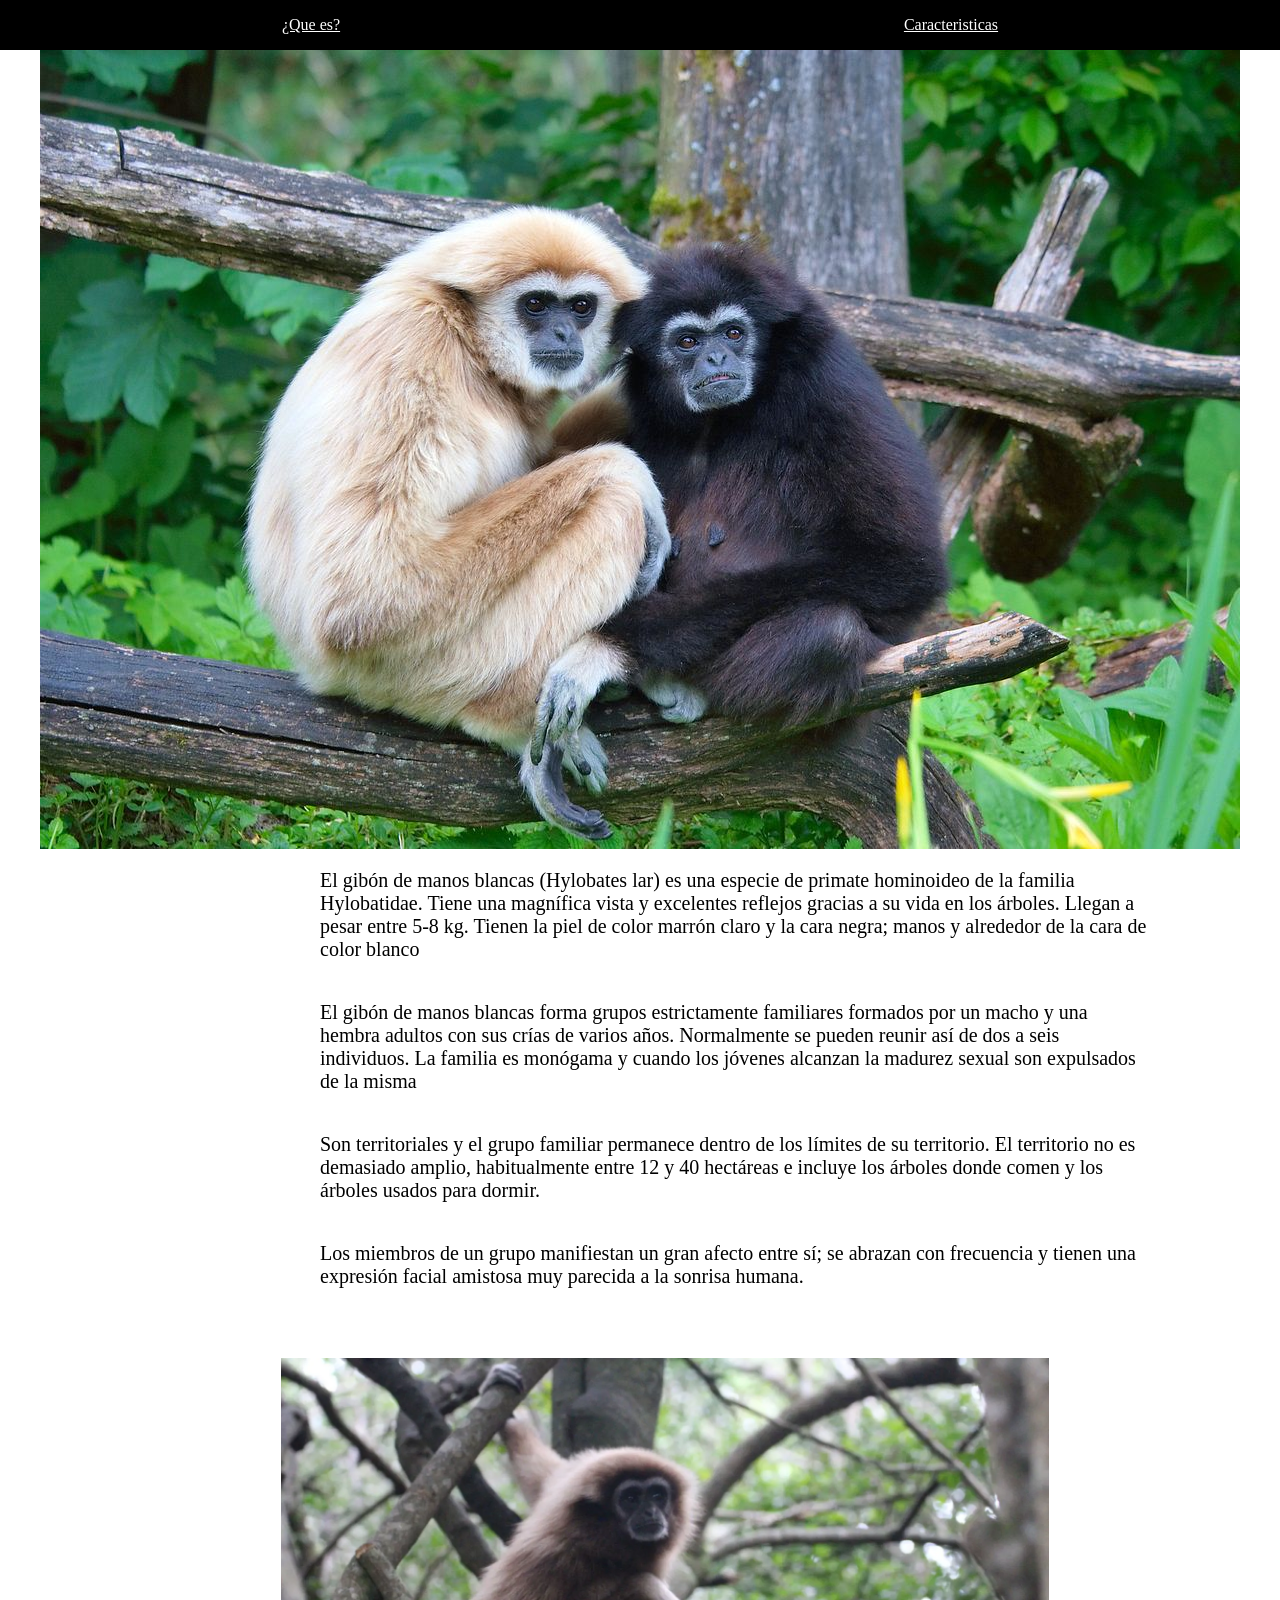
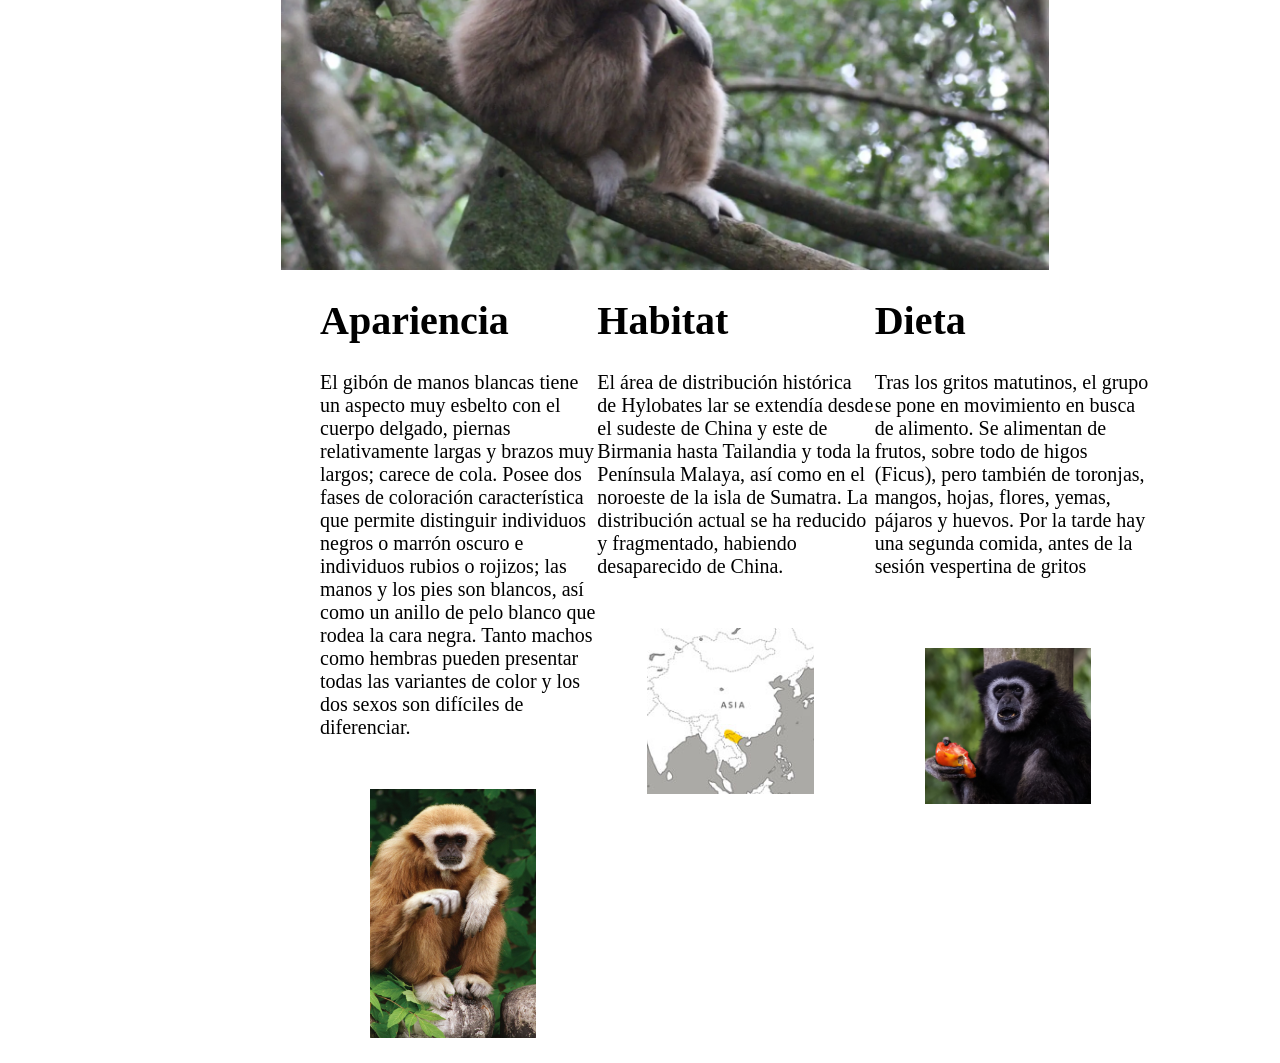
==== index.html @ 8e579f1b "Add files via upload" ====
<!DOCTYPE html>
<html lang="en">
<head>
    <meta charset="UTF-8">
    <meta name="viewport" content="width=device-width, initial-scale=1.0">
    <link rel="stylesheet" href="./css/estilos.css">
    <title>Gibbones</title>
</head>
<body>

    <div class="nav">

        <a href="#Que-es"><p>¿Que es?</p></a>
        <a href="#caracteristicas"><p>Caracteristicas</p></a>

    </div>

    <div class="img">

        <img src="./images/Imagen 1.jpg" alt="">

    </div>

    <div class="Texto" id="Que-es">

        <p>El gibón de manos blancas (Hylobates lar) es una especie de primate hominoideo de la familia Hylobatidae. Tiene una magnífica vista y excelentes reflejos gracias a su vida en los árboles. Llegan a pesar entre 5-8 kg. Tienen la piel de color marrón claro y la cara negra; manos y alrededor de la cara de color blanco</p>

        <p>
            El gibón de manos blancas forma grupos estrictamente familiares formados por un macho y una hembra adultos con sus crías de varios años. Normalmente se pueden reunir así de dos a seis individuos. La familia es monógama y cuando los jóvenes alcanzan la madurez sexual son expulsados de la misma
        </p>

        <p>
            Son territoriales y el grupo familiar permanece dentro de los límites de su territorio. El territorio no es demasiado amplio, habitualmente entre 12 y 40 hectáreas e incluye los árboles donde comen y los árboles usados para dormir.
        </p>

        <p>
            Los miembros de un grupo manifiestan un gran afecto entre sí; se abrazan con frecuencia y tienen una expresión facial amistosa muy parecida a la sonrisa humana.
        </p>
    </div>



    <div class="img">
        <img class="img-ultimas" src="./images/Imagen 2.webp" alt="">
    </div>

    <div class="Texto-2" id="caracteristicas">

        <div class="div-t2">
            <h1>Apariencia</h1>
            <p>
                El gibón de manos blancas tiene un aspecto muy esbelto con el cuerpo delgado, piernas relativamente largas y brazos muy largos; carece de cola. Posee dos fases de coloración característica que permite distinguir individuos negros o marrón oscuro e individuos rubios o rojizos; las manos y los pies son blancos, así como un anillo de pelo blanco que rodea la cara negra. Tanto machos como hembras pueden presentar todas las variantes de color y los dos sexos son difíciles de diferenciar.
                <img class="img-ultimas" src="./images/Imagen texto 3.jpg" alt="">
            </p>
        </div>

        <div class="div-t2">
            <h1>Habitat</h1>
            <p>
                El área de distribución histórica de Hylobates lar se extendía desde el sudeste de China y este de Birmania hasta Tailandia y toda la Península Malaya, así como en el noroeste de la isla de Sumatra. La distribución actual se ha reducido y fragmentado, habiendo desaparecido de China.
                <img class="img-ultimas" src="./images/imagen 3.jpg" alt="">
            </p>
        </div>

        
        <div class="div-t2">
            <h1>Dieta</h1>
            <p>
                Tras los gritos matutinos, el grupo se pone en movimiento en busca de alimento. Se alimentan de frutos, sobre todo de higos (Ficus), pero también de toronjas, mangos, hojas, flores, yemas, pájaros y huevos. Por la tarde hay una segunda comida, antes de la sesión vespertina de gritos
            </p>
            <img class="img-ultimas" src="./images/Imagen del texto 5.jpg" alt="">
            
        </div>

    </div>

    
</body>
</html>
---- css/estilos.css ----
body{

    margin: 0;
    padding: 0;
    border: 0;
    
}

.nav{
    background-color: black;
    display: flex;
    justify-content: space-around;
}

.img{
    display: flex;
    justify-content: center;
    align-items: center;

}

.Texto{
    display: flex;
    padding-left: 320px;
    width: 65%;
    flex-direction: column;
    font-size: 20px;
}

.Texto-2{
    display: flex;
    padding-left: 320px;
    width: 65%;
    flex-direction: row;
    font-size: 20px;
}


.div-t2{
    width: 90%;
}

.img-ultimas{
    width: 60%;
    padding-top: 50px;
    padding-left: 50px;
}

a{
    color: white;
}
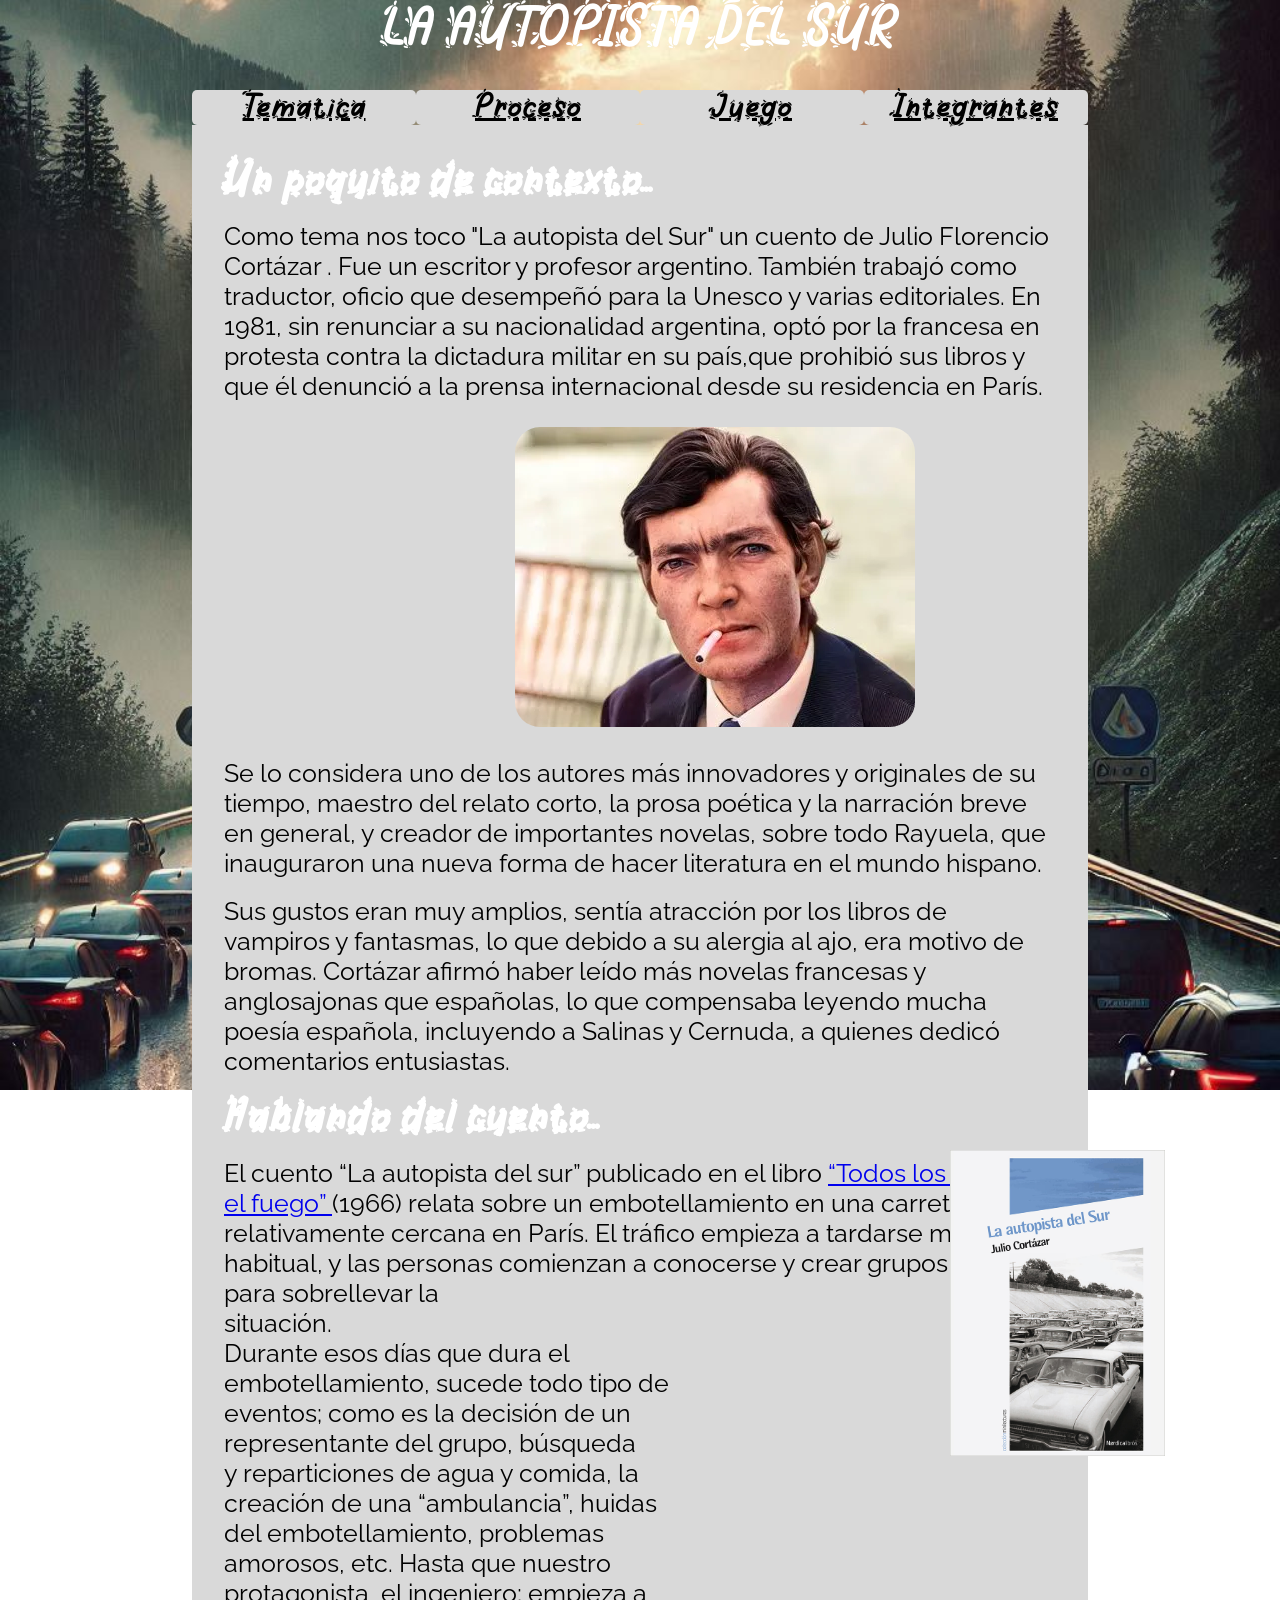
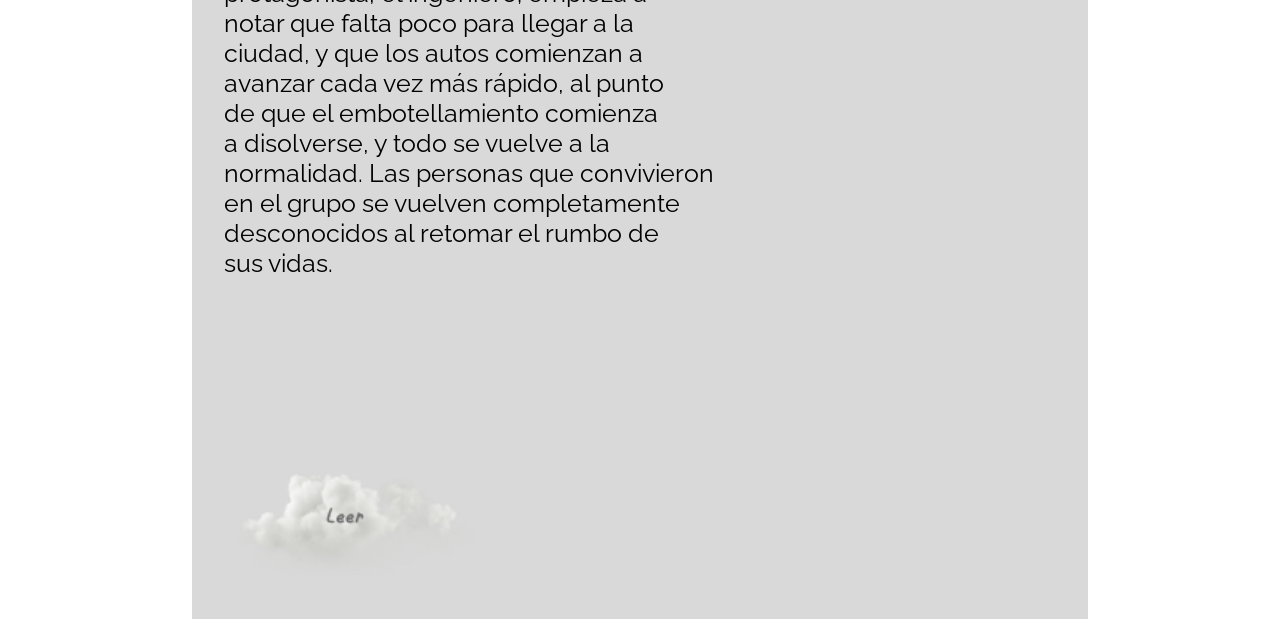
==== commit 9feccc2b: "Add files via upload" ====
--- a/index.html
+++ b/index.html
@@ -4,76 +4,111 @@
     <meta charset="UTF-8">
     <meta name="viewport" content="width=device-width, initial-scale=1.0">
     <link rel="stylesheet" href="./css/estilos.css">
-    <title>Gibbones</title>
+    <link rel="icon" href="./images/julio-cortazarjpg.webp">
+    <title>LA AUTOPISTA DEL SUR</title>
 </head>
 <body>
+    
+    <section class="pagina">
+        <div>
+            <h11>LA AUTOPISTA DEL SUR</h1>
+        </div>
+    </section>
 
-    <div class="nav">
+    <section class="cuerpo">
 
-        <a href="#Que-es"><p>¿Que es?</p></a>
-        <a href="#caracteristicas"><p>Caracteristicas</p></a>
-
-    </div>
-
-    <div class="img">
-
-        <img src="./images/Imagen 1.jpg" alt="">
-
-    </div>
-
-    <div class="Texto" id="Que-es">
-
-        <p>El gibón de manos blancas (Hylobates lar) es una especie de primate hominoideo de la familia Hylobatidae. Tiene una magnífica vista y excelentes reflejos gracias a su vida en los árboles. Llegan a pesar entre 5-8 kg. Tienen la piel de color marrón claro y la cara negra; manos y alrededor de la cara de color blanco</p>
-
-        <p>
-            El gibón de manos blancas forma grupos estrictamente familiares formados por un macho y una hembra adultos con sus crías de varios años. Normalmente se pueden reunir así de dos a seis individuos. La familia es monógama y cuando los jóvenes alcanzan la madurez sexual son expulsados de la misma
-        </p>
-
-        <p>
-            Son territoriales y el grupo familiar permanece dentro de los límites de su territorio. El territorio no es demasiado amplio, habitualmente entre 12 y 40 hectáreas e incluye los árboles donde comen y los árboles usados para dormir.
-        </p>
-
-        <p>
-            Los miembros de un grupo manifiestan un gran afecto entre sí; se abrazan con frecuencia y tienen una expresión facial amistosa muy parecida a la sonrisa humana.
-        </p>
-    </div>
-
-
-
-    <div class="img">
-        <img class="img-ultimas" src="./images/Imagen 2.webp" alt="">
-    </div>
-
-    <div class="Texto-2" id="caracteristicas">
-
-        <div class="div-t2">
-            <h1>Apariencia</h1>
-            <p>
-                El gibón de manos blancas tiene un aspecto muy esbelto con el cuerpo delgado, piernas relativamente largas y brazos muy largos; carece de cola. Posee dos fases de coloración característica que permite distinguir individuos negros o marrón oscuro e individuos rubios o rojizos; las manos y los pies son blancos, así como un anillo de pelo blanco que rodea la cara negra. Tanto machos como hembras pueden presentar todas las variantes de color y los dos sexos son difíciles de diferenciar.
-                <img class="img-ultimas" src="./images/Imagen texto 3.jpg" alt="">
-            </p>
+        <div>
+            <ul class="navBar">
+                <li><a class="colorA" href="index.html">Tematica</a></li>
+                <li><a class="colorA" href="proceso.html">Proceso</a></li>
+                <li><a class="colorA" href="https://agustin-villalba-guillerat.github.io/juego-bruce/">Juego</a></li>
+                <li><a class="colorA" href="integrantes.html">Integrantes</a></li>
+            </ul>
         </div>
 
-        <div class="div-t2">
-            <h1>Habitat</h1>
-            <p>
-                El área de distribución histórica de Hylobates lar se extendía desde el sudeste de China y este de Birmania hasta Tailandia y toda la Península Malaya, así como en el noroeste de la isla de Sumatra. La distribución actual se ha reducido y fragmentado, habiendo desaparecido de China.
-                <img class="img-ultimas" src="./images/imagen 3.jpg" alt="">
+        <div class="cuerpo2">
+
+            <h1>Un poquito de contexto...</h1>
+
+            <br>
+
+            <p>Como tema nos toco "La autopista del Sur" un cuento de Julio Florencio Cortázar . 
+                Fue un escritor y profesor argentino. También trabajó como traductor, oficio que desempeñó para la Unesco y varias editoriales. En 1981, sin renunciar a su nacionalidad argentina, optó por la francesa en protesta contra la dictadura militar en su país,que prohibió sus libros y que él denunció a la prensa internacional desde su residencia en París.
             </p>
-        </div>
 
-        
-        <div class="div-t2">
-            <h1>Dieta</h1>
-            <p>
-                Tras los gritos matutinos, el grupo se pone en movimiento en busca de alimento. Se alimentan de frutos, sobre todo de higos (Ficus), pero también de toronjas, mangos, hojas, flores, yemas, pájaros y huevos. Por la tarde hay una segunda comida, antes de la sesión vespertina de gritos
+            <br>
+
+            <div class="img">
+                <img class="img-autor" src="./images/julio-cortazarjpg.webp" alt="">
+
+            </div>
+           
+            <br>
+
+            <p>Se lo considera uno de los autores más innovadores y originales de su tiempo, maestro 
+                del relato corto, la prosa poética y la narración breve en general, y creador de importantes
+                novelas, sobre todo Rayuela, que inauguraron una nueva forma de hacer literatura en el
+                mundo hispano.
             </p>
-            <img class="img-ultimas" src="./images/Imagen del texto 5.jpg" alt="">
+
+            <br>
+
+            <p>Sus gustos eran muy amplios, sentía atracción por los libros de vampiros y fantasmas, lo 
+                que debido a su alergia al ajo, era motivo de bromas. Cortázar afirmó haber leído más 
+                novelas francesas y anglosajonas que españolas, lo que compensaba leyendo mucha 
+                poesía española, incluyendo a Salinas y Cernuda, a quienes dedicó comentarios 
+                entusiastas.
+            </p>
+
+        <br>
+
+            <div>
+                <h1>Hablando del cuento...</h1>
+
+                <br>
+
+                <p>El cuento “La autopista del sur” publicado en el libro <a href="https://es.wikipedia.org/wiki/Todos_los_fuegos_el_fuego"> “Todos los fuegos el fuego” </a> (1966) 
+                    relata sobre un embotellamiento en una carretera relativamente cercana en París. El 
+                    tráfico empieza a tardarse más de lo habitual, y las personas comienzan a conocerse y 
+                    crear grupos sociales para sobrellevar la <br>
+                    situación.   <br>
+                    Durante esos días que dura el <br>
+                    embotellamiento, sucede todo tipo de <br>
+                    eventos; como es la decisión de un <br>
+                    representante del grupo, búsqueda <br>
+                    y reparticiones de agua y comida, la <br>
+                    creación de una “ambulancia”, huidas <br>
+                    del embotellamiento, problemas <br>
+                     amorosos, etc. Hasta que nuestro <br>
+                    protagonista, el ingeniero; empieza a <br>
+                     notar que falta poco para llegar a la  <br>
+                    ciudad, y que los autos comienzan a <br>
+                    avanzar cada vez más rápido, al punto <br>
+                    de que el embotellamiento comienza <br>
+                     a disolverse, y todo se vuelve a la <br> 
+                    normalidad. Las personas que convivieron <br>
+                     en el grupo se vuelven completamente <br>
+                     desconocidos al retomar el rumbo de <br>
+                     sus vidas. <br>
+                    </p>
+
+                    <br>
+
+                    <div class="img-cuento">
+                        <img src="./images/laautopistadelsur1-519f91bbf4f8761bbb16589505969170-640-0.jpg" alt="" style="width: 65%;">
+                    </div>
+                    
+            </div>
+
+            <a href="https://campuseducativo.santafe.edu.ar/wp-content/uploads/La-autopista-del-Sur-de-Julio-Cort%C3%A1zar.pdf"><img class="boton" src="./images/Group 1.png" alt=""> </a>
             
         </div>
 
-    </div>
+        <br>
 
-    
+      
+    </section>
+
+
 </body>
 </html>
--- a/css/estilos.css
+++ b/css/estilos.css
@@ -1,51 +1,518 @@
+* {
+    padding: 0;
+    margin: 0;
+    border: 0;
+}
+
+@font-face {
+    font-family: 'titulos';
+    src: url('../tipografias/titulos.otf')
+    }
+
+    @font-face {
+        font-family: 'p';
+        src: url('../tipografias/Raleway-Regular.ttf')
+        }
+
 body{
-
-    margin: 0;
-    padding: 0;
-    border: 0;
-    
-}
-
-.nav{
-    background-color: black;
-    display: flex;
+    background-image: url(../images/OIG4.jpg);
+    background-repeat: no-repeat;
+    background-size: cover;
+    background-attachment: fixed;
+
+    background-position: center center;
+}
+
+ul{
+    list-style-type: none;
+   
+
+}
+
+li{
+    font-family: 'titulos';
+    font-size: 30px;
+    color: black;
+    width: 250px;
+    background-color: #D9D9D9;
+    border-radius: 5px;
+    border: 0px solid #000;
+}
+
+p{
+    font-size: 25px;
+    font-family: 'p';
+}
+h11{
+    font-family: 'titulos';
+    color: white;
+    font-size: 50px;
+}
+h12{
+    font-family: 'p';
+    font-size: 40px;
+}
+h13{
+    font-family: 'p';
+    font-size: 40px;
+}
+
+h1{
+    font-family: 'titulos';
+    color: white;
+    font-size: 40px;
+}
+h3{
+    font-family: 'titulos';
+    color: white;
+}
+
+.desplegables{
+    display: flex;
+    flex-direction: row;
+}
+.desplegables2{
+    display: flex;
+    flex-direction: row;
+    align-items: center;
+    justify-content: center;
+}
+.desplegables3{
+    display: flex;
+    flex-direction: row;
     justify-content: space-around;
+    padding-top: 200px;
+}
+
+.boton-desplegable{
+    width: 400px;
+}
+
+.dropdown {
+    position: relative;
+    display: inline-block;
+}
+
+.dropbtn { 
+    border: none;
+    cursor: pointer;
+}
+
+.dropdown-content {
+    display: none; /* Inicialmente oculto */
+    position: absolute;
+    background-color: #D9D9D9;
+    min-width: 160px;
+
+    z-index: 1;
+}
+.texto{
+    display: flex;
+    text-align: start;
+}
+
+.dropdown-content a {
+    color: black;
+    padding: 12px 16px;
+    text-decoration: none;
+    display: block;
+}
+
+.dropdown-content a:hover {
+    background-color: #f1f1f1;
+
+}
+
+/* Mostrar el contenido cuando el checkbox está seleccionado */
+.dropdown-toggle:checked + .dropbtn + .dropdown-content {
+    display: flex;
+    flex-direction: column;
+    align-items: center;
+    justify-content: center;
+    text-align: center;
+    gap: 3rem;
+
+}
+
+
+
+
+
+.dropdown1 {
+    position: relative;
+    display: inline-block;
+}
+
+.dropbtn1 { 
+    border: none;
+    cursor: pointer;
+}
+
+.dropdown-content1 {
+    display: none; /* Inicialmente oculto */
+    position: absolute;
+    background-color: #D9D9D9;
+    min-width: 160px;
+
+    z-index: 1;
+}
+.texto{
+    display: flex;
+    text-align: start;
+}
+
+.dropdown-content1 a {
+    color: black;
+    padding: 12px 16px;
+    text-decoration: none;
+    display: block;
+}
+
+.dropdown-content1 a:hover {
+    background-color: #f1f1f1;
+
+}
+
+/* Mostrar el contenido cuando el checkbox está seleccionado */
+.dropdown-toggle1:checked + .dropbtn1 + .dropdown-content1 {
+    display: flex;
+    flex-direction: column;
+    align-items: center;
+    justify-content: center;
+    text-align: center;
+    gap: 3rem;
+
+}
+
+
+
+
+
+
+
+
+.dropdown2 {
+    position: relative;
+    display: inline-block;
+}
+
+.dropbtn2 { 
+    border: none;
+    cursor: pointer;
+}
+
+.dropdown-content2 {
+    display: none; /* Inicialmente oculto */
+    position: absolute;
+    background-color: #D9D9D9;
+    min-width: 160px;
+
+    z-index: 1;
+}
+
+.dropdown-content2 a {
+    color: black;
+    padding: 12px 16px;
+    text-decoration: none;
+    display: block;
+}
+
+.dropdown-content2 a:hover {
+    background-color: #f1f1f1;
+
+}
+
+/* Mostrar el contenido cuando el checkbox está seleccionado */
+.dropdown-toggle2:checked + .dropbtn2 + .dropdown-content2 {
+    display: flex;
+    flex-direction: column;
+    align-items: center;
+    justify-content: center;
+    text-align: center;
+    gap: 3rem;
+
+}
+
+
+
+
+
+
+
+
+.dropdown3 {
+    position: relative;
+    display: inline-block;
+}
+
+.dropbtn3 { 
+    border: none;
+    cursor: pointer;
+}
+
+.dropdown-content3 {
+    display: none; /* Inicialmente oculto */
+    position: absolute;
+    background-color: #D9D9D9;
+    min-width: 160px;
+
+    z-index: 1;
+}
+
+.dropdown-content3 a {
+    color: black;
+    padding: 12px 16px;
+    text-decoration: none;
+    display: block;
+}
+
+.dropdown-content3 a:hover {
+    background-color: #f1f1f1;
+
+}
+
+/* Mostrar el contenido cuando el checkbox está seleccionado */
+.dropdown-toggle3:checked + .dropbtn3 + .dropdown-content3 {
+    display: flex;
+    flex-direction: column;
+    align-items: center;
+    justify-content: center;
+    text-align: center;
+    gap: 3rem;
+
+}
+
+
+
+
+
+
+
+
+.dropdown4 {
+    position: relative;
+    display: inline-block;
+}
+
+.dropbtn4 { 
+    border: none;
+    cursor: pointer;
+}
+
+.dropdown-content4 {
+    display: none; /* Inicialmente oculto */
+    position: absolute;
+    background-color: #D9D9D9;
+    min-width: 160px;
+
+    z-index: 1;
+}
+
+
+.dropdown-content4 a {
+    color: black;
+    padding: 12px 16px;
+    text-decoration: none;
+    display: block;
+}
+
+.dropdown-content4 a:hover {
+    background-color: #f1f1f1;
+
+}
+
+/* Mostrar el contenido cuando el checkbox está seleccionado */
+.dropdown-toggle4:checked + .dropbtn4 + .dropdown-content4 {
+    display: flex;
+    flex-direction: column;
+    align-items: center;
+    justify-content: center;
+    text-align: center;
+    gap: 3rem;
+
+}
+
+
+
+
+
+
+
+.dropdown5 {
+    position: relative;
+    display: inline-block;
+}
+
+.dropbtn5 { 
+    border: none;
+    cursor: pointer;
+}
+
+.dropdown-content5 {
+    display: none; /* Inicialmente oculto */
+    position: absolute;
+    background-color: #D9D9D9;
+    min-width: 160px;
+
+    z-index: 1;
+}
+
+
+.dropdown-content5 a {
+    color: black;
+    padding: 12px 16px;
+    text-decoration: none;
+    display: block;
+}
+
+.dropdown-content5 a:hover {
+    background-color: #f1f1f1;
+
+}
+
+/* Mostrar el contenido cuando el checkbox está seleccionado */
+.dropdown-toggle5:checked + .dropbtn5 + .dropdown-content5 {
+    display: flex;
+    flex-direction: column;
+    align-items: center;
+    justify-content: center;
+    text-align: center;
+    gap: 3rem;
+
+}
+
+
+
+
+
+
+
+.dropdown6 {
+    position: relative;
+    display: inline-block;
+}
+
+.dropbtn6 { 
+    border: none;
+    cursor: pointer;
+}
+
+.dropdown-content6 {
+    display: none; /* Inicialmente oculto */
+    position: absolute;
+    background-color: #D9D9D9;
+    min-width: 160px;
+
+    z-index: 1;
+}
+
+
+.dropdown-content6 a {
+    color: black;
+    padding: 12px 16px;
+    text-decoration: none;
+    display: block;
+}
+
+.dropdown-content6 a:hover {
+    background-color: #f1f1f1;
+
+}
+
+/* Mostrar el contenido cuando el checkbox está seleccionado */
+.dropdown-toggle6:checked + .dropbtn6 + .dropdown-content6 {
+    display: flex;
+    flex-direction: column;
+    align-items: center;
+    justify-content: center;
+    text-align: center;
+    gap: 3rem;
+
+}
+
+
+
+
+
+
+
+
+
+
+
+
+
+
+
+input{
+    display: none;
+}
+
+.colorA{
+    color: black;
+}
+
+.pagina{
+    display: flex;
+    align-items: center;
+    justify-content: center;
+    text-align: center;
+}
+
+.navBar{
+    display: flex;
+    flex-direction: row;
+    align-items: start;
+    justify-content: start;
+    text-align: center;
+    padding-top: 2rem;
+}
+
+.cuerpo{
+
+    width: 70%;
+    padding-left: 15%;
+
+}
+
+.img-autor{
+    border-radius: 25px;
+    border: 0px solid #000;
 }
 
 .img{
-    display: flex;
-    justify-content: center;
-    align-items: center;
-
-}
-
-.Texto{
-    display: flex;
-    padding-left: 320px;
-    width: 65%;
-    flex-direction: column;
-    font-size: 20px;
-}
-
-.Texto-2{
-    display: flex;
-    padding-left: 320px;
-    width: 65%;
-    flex-direction: row;
-    font-size: 20px;
-}
-
-
-.div-t2{
-    width: 90%;
-}
-
-.img-ultimas{
-    width: 60%;
-    padding-top: 50px;
-    padding-left: 50px;
-}
-
-a{
-    color: white;
+    width: 30%;
+    padding-left: 35%;
+    padding-top: 1%;
+    padding-bottom: 1%;
+}
+
+.cuerpo2{
+    background-color: #D9D9D9;
+    display: flex;
+    flex-direction: column;
+    justify-content: center;
+    padding: 2em;
+}
+
+.img-cuento{
+    position: absolute;
+    top: 1150px;
+    left: 950px;
+}
+
+.boton{
+    width: 30%;
+    padding-top: 10rem;
+}
+
+.contenedor-foto{
+    padding-bottom: 50px;
+    padding-left: 37%;
+}
+.foto-perfil{
+    width: 40%;
+    border-radius: 20px;
+    border: 0px solid #000;
+
 }
